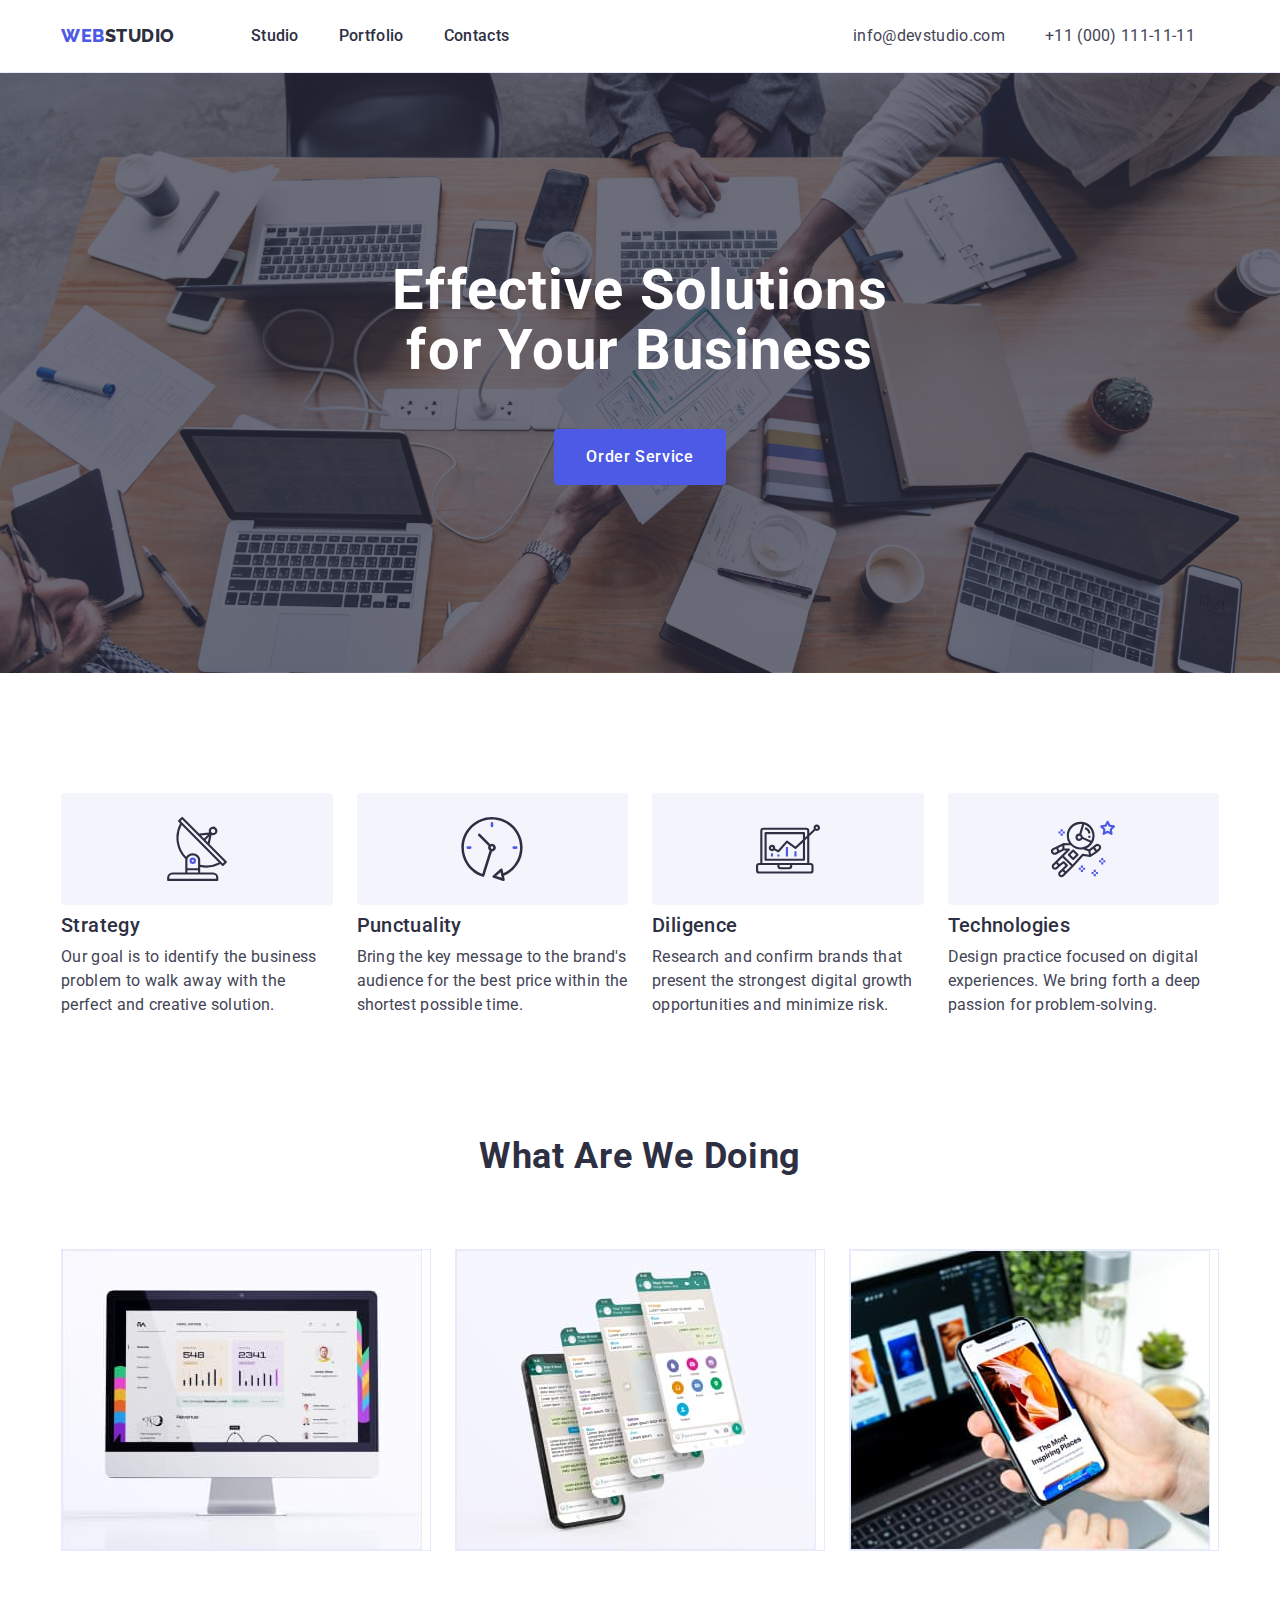
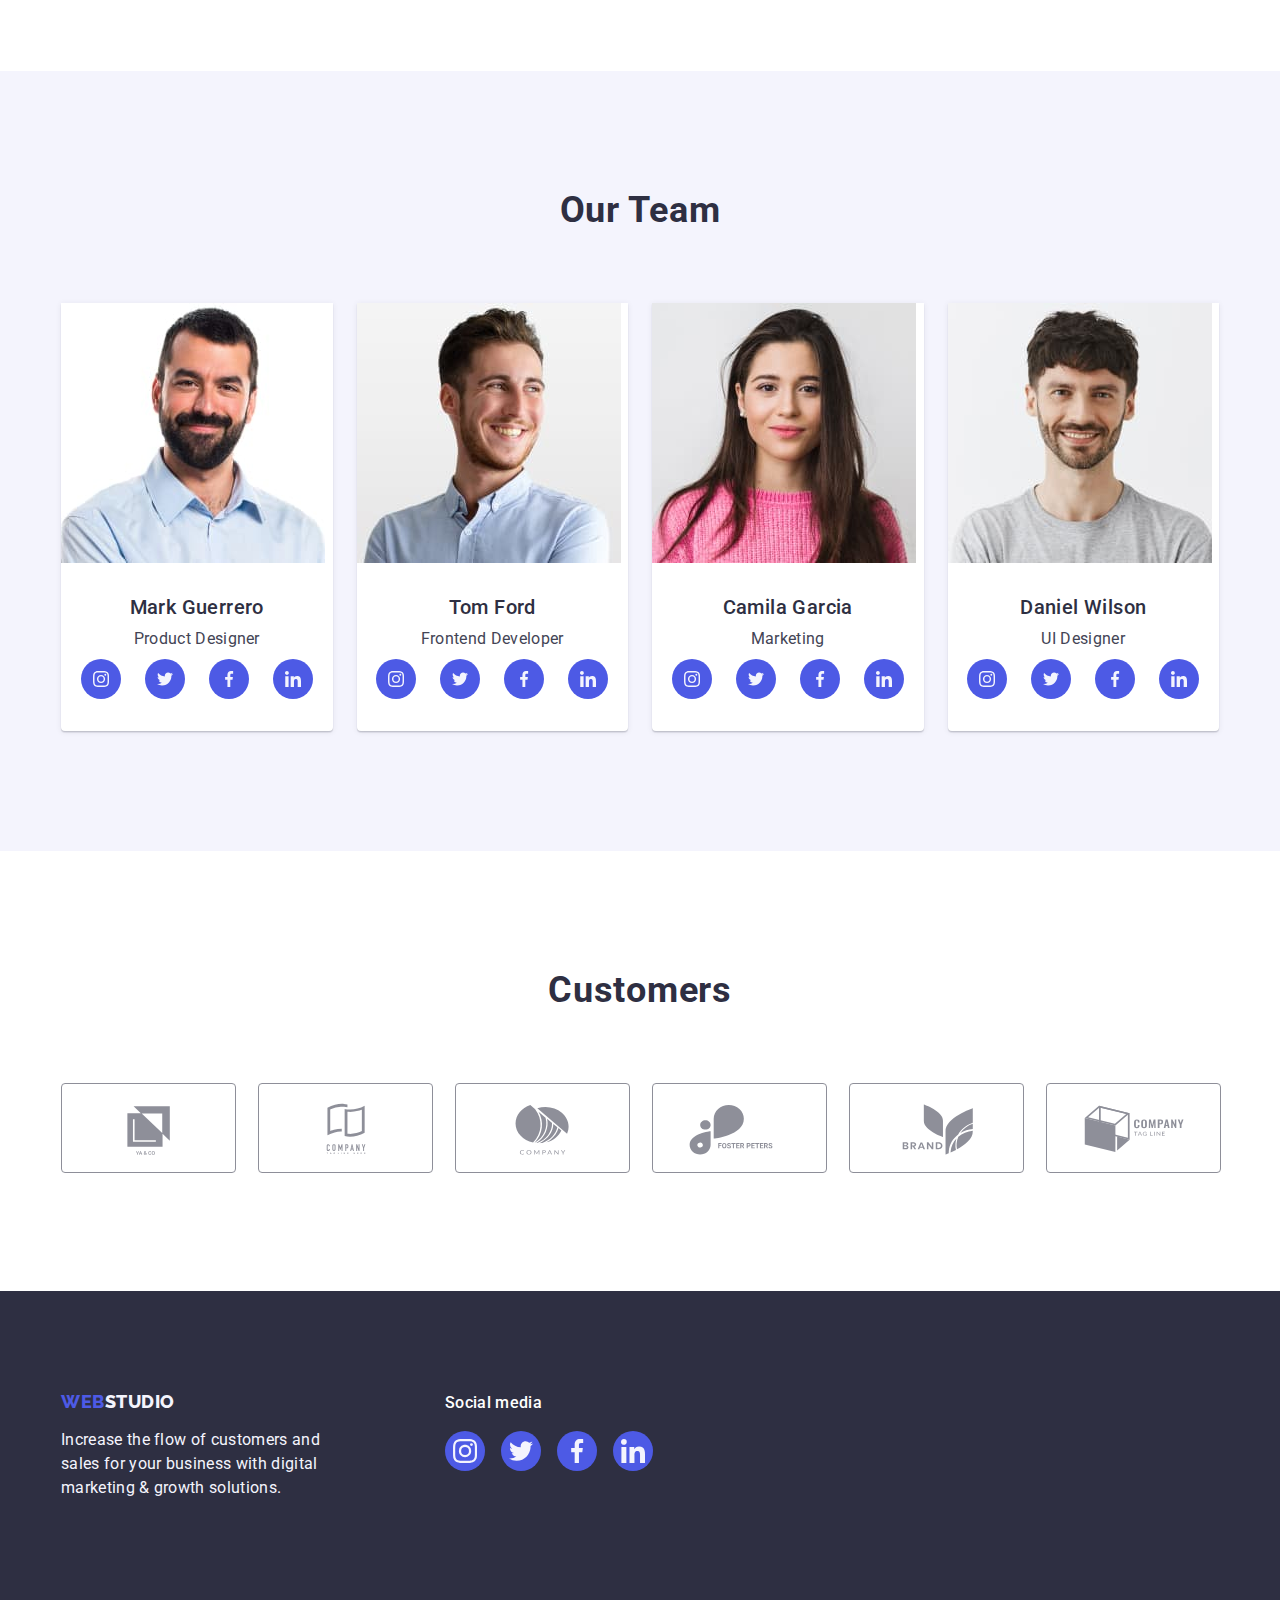
==== index.html @ c2e6d5c4 "Initial commit" ====
<!DOCTYPE html>
<html lang="en">
  <head>
    <meta charset="UTF-8" />
    <meta name="viewport" content="width=device-width, initial-scale=1.0" />
    <title>Document</title>
    <link rel="preconnect" href="https://fonts.googleapis.com" />
    <link rel="preconnect" href="https://fonts.gstatic.com" crossorigin />
    <link
      href="https://fonts.googleapis.com/css2?family=Raleway:wght@800&family=Roboto:wght@400;500;700;900&display=swap"
      rel="stylesheet"
    />
    <link
      rel="stylesheet"
      href="https://cdnjs.cloudflare.com/ajax/libs/modern-normalize/2.0.0/modern-normalize.min.css"
      integrity="sha512-4xo8blKMVCiXpTaLzQSLSw3KFOVPWhm/TRtuPVc4WG6kUgjH6J03IBuG7JZPkcWMxJ5huwaBpOpnwYElP/m6wg=="
      crossorigin="anonymous"
      referrerpolicy="no-referrer"
    />
    <link href="./css/style.css" rel="stylesheet" />
  </head>
  <body>
    <header class="header-border">
      <div class="container">
        <nav class="header-navigation-flex">
          <a class="logo link" href="./index.html"
            >Web<span class="studio">Studio</span></a
          >
          <ul class="list nav-list">
            <li>
              <a class="header-navigation link" href="./index.html">Studio</a>
            </li>
            <li>
              <a class="header-navigation link" href="./portfolio.html"
                >Portfolio</a
              >
            </li>
            <li><a class="header-navigation link" href="">Contacts</a></li>
          </ul>
        </nav>
        <address class="address">
          <ul class="list address-flex">
            <li>
              <a class="address-link link" href="mailto:info@devstudio.com"
                >info@devstudio.com</a
              >
            </li>
            <li>
              <a class="address-link link" href="tel:+110001111111">
                +11 (000) 111-11-11</a
              >
            </li>
          </ul>
        </address>
      </div>
    </header>
    <main>
      <section class="first-section section">
        <div class="container">
          <h1 class="first-section-title">
            Effective Solutions for Your Business
          </h1>
          <button type="button" class="order-service-btn">Order Service</button>
        </div>
      </section>

      <section class="section sec-section">
        <div class="container">
          <h2 class="sec-sect-title visually-hidden">Section 2</h2>
          <ul class="list sec-sect-list">
            <li class="sec-sect-list-item">
              <div class="sec-sect-icon-background">
                <svg width="64" height="64">
                  <use href="./images/icons.svg#icon-antenna-1"></use>
                </svg>
              </div>
              <h3 class="sec-sect-item-name">Strategy</h3>
              <p class="sec-sect-item">
                Our goal is to identify the business problem to walk away with
                the perfect and creative solution.
              </p>
            </li>

            <li class="sec-sect-list-item">
              <div class="sec-sect-icon-background">
                <svg width="64" height="64">
                  <use href="./images/icons.svg#icon-clock-1"></use>
                </svg>
              </div>
              <h3 class="sec-sect-item-name">Punctuality</h3>
              <p class="sec-sect-item">
                Bring the key message to the brand's audience for the best price
                within the shortest possible time.
              </p>
            </li>

            <li class="sec-sect-list-item">
              <div class="sec-sect-icon-background">
                <svg width="64" height="64">
                  <use href="./images/icons.svg#icon-diagram-1"></use>
                </svg>
              </div>
              <h3 class="sec-sect-item-name">Diligence</h3>
              <p class="sec-sect-item">
                Research and confirm brands that present the strongest digital
                growth opportunities and minimize risk.
              </p>
            </li>

            <li class="sec-sect-list-item">
              <div class="sec-sect-icon-background">
                <svg width="64" height="64">
                  <use href="./images/icons.svg#icon-astronaut-1"></use>
                </svg>
              </div>
              <h3 class="sec-sect-item-name">Technologies</h3>
              <p class="sec-sect-item">
                Design practice focused on digital experiences. We bring forth a
                deep passion for problem-solving.
              </p>
            </li>
          </ul>
        </div>
      </section>

      <section class="section">
        <div class="container">
          <h2 class="third-sect-title">What are we doing</h2>
          <ul class="list thrd-sect-list">
            <li class="third-sect-list-item">
              <img
                class="img"
                src="./images/monitor.jpg"
                alt="monitor with some statistics"
                width="360"
                height="300"
              />
            </li>
            <li class="third-sect-list-item">
              <img
                class="img"
                src="./images/phone-layers.jpg"
                alt="smartphone with layers of screens hoovering over it"
                width="360"
                height="300"
              />
            </li>
            <li class="third-sect-list-item">
              <img
                class="img"
                src="./images/phone-in-hand.jpg"
                alt="smartphone helded in hand"
                width="360"
                height="300"
              />
            </li>
          </ul>
        </div>
      </section>

      <section class="team-section section">
        <div class="container">
          <h2 class="team-section-title">Our Team</h2>
          <ul class="list team-list">
            <li class="team-card">
              <img
                class="img"
                src="./images/mark-guerrero.jpg"
                alt="A man with black hair and beard in blue shirt, proudly smiling"
                width="264"
                height="260"
              />
              <div class="teamcard-descript">
                <h3 class="team-member-name">Mark Guerrero</h3>
                <p class="team-position">Product Designer</p>
                <ul class="socialmedia-teamnav list">
                  <li class="socialmedia-icon">
                    <a href="" class="socialmedia-link">
                      <svg class="socialmedia-innericon" width="16" height="16">
                        <use href="./images/icons.svg#icon-instagram-1"></use>
                      </svg>
                    </a>
                  </li>
                  <li class="socialmedia-icon">
                    <a href="" class="socialmedia-link">
                      <svg class="socialmedia-innericon" width="16" height="16">
                        <use href="./images/icons.svg#icon-twitter-1"></use>
                      </svg>
                    </a>
                  </li>
                  <li class="socialmedia-icon">
                    <a href="" class="socialmedia-link">
                      <svg class="socialmedia-innericon" width="16" height="16">
                        <use href="./images/icons.svg#icon-facebook-1"></use>
                      </svg>
                    </a>
                  </li>
                  <li class="socialmedia-icon">
                    <a href="" class="socialmedia-link">
                      <svg class="socialmedia-innericon" width="16" height="16">
                        <use href="./images/icons.svg#icon-linkedin-1"></use>
                      </svg>
                    </a>
                  </li>
                </ul>
              </div>
            </li>
            <li class="team-card">
              <img
                class="img"
                src="./images/tom-ford.jpg"
                alt="smiling man with brown hair in a blue shirt"
                width="264"
                height="260"
              />
              <div class="teamcard-descript">
                <h3 class="team-member-name">Tom Ford</h3>
                <p class="team-position">Frontend Developer</p>
                <ul class="socialmedia-teamnav list">
                  <li class="socialmedia-icon">
                    <a href="" class="socialmedia-link">
                      <svg class="socialmedia-innericon" width="16" height="16">
                        <use href="./images/icons.svg#icon-instagram-1"></use>
                      </svg>
                    </a>
                  </li>
                  <li class="socialmedia-icon">
                    <a href="" class="socialmedia-link">
                      <svg class="socialmedia-innericon" width="16" height="16">
                        <use href="./images/icons.svg#icon-twitter-1"></use>
                      </svg>
                    </a>
                  </li>
                  <li class="socialmedia-icon">
                    <a href="" class="socialmedia-link">
                      <svg class="socialmedia-innericon" width="16" height="16">
                        <use href="./images/icons.svg#icon-facebook-1"></use>
                      </svg>
                    </a>
                  </li>
                  <li class="socialmedia-icon">
                    <a href="" class="socialmedia-link">
                      <svg class="socialmedia-innericon" width="16" height="16">
                        <use href="./images/icons.svg#icon-linkedin-1"></use>
                      </svg>
                    </a>
                  </li>
                </ul>
              </div>
            </li>
            <li class="team-card">
              <img
                class="img"
                src="./images/camila-garcia.jpg"
                alt="Smiling young woman in pink jumper with long brown hair"
                width="264"
                height="260"
              />
              <div class="teamcard-descript">
                <h3 class="team-member-name">Camila Garcia</h3>
                <p class="team-position">Marketing</p>
                <ul class="socialmedia-teamnav list">
                  <li class="socialmedia-icon">
                    <a href="" class="socialmedia-link">
                      <svg class="socialmedia-innericon" width="16" height="16">
                        <use href="./images/icons.svg#icon-instagram-1"></use>
                      </svg>
                    </a>
                  </li>
                  <li class="socialmedia-icon">
                    <a href="" class="socialmedia-link">
                      <svg class="socialmedia-innericon" width="16" height="16">
                        <use href="./images/icons.svg#icon-twitter-1"></use>
                      </svg>
                    </a>
                  </li>
                  <li class="socialmedia-icon">
                    <a href="" class="socialmedia-link">
                      <svg class="socialmedia-innericon" width="16" height="16">
                        <use href="./images/icons.svg#icon-facebook-1"></use>
                      </svg>
                    </a>
                  </li>
                  <li class="socialmedia-icon">
                    <a href="" class="socialmedia-link">
                      <svg class="socialmedia-innericon" width="16" height="16">
                        <use href="./images/icons.svg#icon-linkedin-1"></use>
                      </svg>
                    </a>
                  </li>
                </ul>
              </div>
            </li>
            <li class="team-card">
              <img
                class="img"
                src="./images/daniel-wilson.jpg"
                alt="Smiling man with bushy brown hair in grey T-shirt"
                width="264"
                height="260"
              />
              <div class="teamcard-descript">
                <h3 class="team-member-name">Daniel Wilson</h3>
                <p class="team-position">UI Designer</p>
                <ul class="socialmedia-teamnav list">
                  <li class="socialmedia-icon">
                    <a href="" class="socialmedia-link">
                      <svg class="socialmedia-innericon" width="16" height="16">
                        <use href="./images/icons.svg#icon-instagram-1"></use>
                      </svg>
                    </a>
                  </li>
                  <li class="socialmedia-icon">
                    <a href="" class="socialmedia-link">
                      <svg class="socialmedia-innericon" width="16" height="16">
                        <use href="./images/icons.svg#icon-twitter-1"></use>
                      </svg>
                    </a>
                  </li>
                  <li class="socialmedia-icon">
                    <a href="" class="socialmedia-link">
                      <svg class="socialmedia-innericon" width="16" height="16">
                        <use href="./images/icons.svg#icon-facebook-1"></use>
                      </svg>
                    </a>
                  </li>
                  <li class="socialmedia-icon">
                    <a href="" class="socialmedia-link">
                      <svg class="socialmedia-innericon" width="16" height="16">
                        <use href="./images/icons.svg#icon-linkedin-1"></use>
                      </svg>
                    </a>
                  </li>
                </ul>
              </div>
            </li>
          </ul>
        </div>
      </section>
      <section class="section">
        <div class="container">
          <h2 class="customers-title">Customers</h2>
          <ul class="list customers-list">
            <li class="customer-card">
              <a href="" class="customer-link"
                ><svg width="104" height="56" class="customer-icon">
                  <use href="./images/icons.svg#icon-client-1"></use>
                </svg>
              </a>
            </li>
            <li class="customer-card">
              <a href="" class="customer-link"
                ><svg width="104" height="56" class="customer-icon">
                  <use href="./images/icons.svg#icon-client-2"></use>
                </svg>
              </a>
            </li>
            <li class="customer-card">
              <a href="" class="customer-link"
                ><svg width="104" height="56" class="customer-icon">
                  <use href="./images/icons.svg#icon-client-3"></use>
                </svg>
              </a>
            </li>
            <li class="customer-card">
              <a href="" class="customer-link"
                ><svg width="104" height="56" class="customer-icon">
                  <use href="./images/icons.svg#icon-client-4"></use>
                </svg>
              </a>
            </li>
            <li class="customer-card">
              <a href="" class="customer-link"
                ><svg width="104" height="56" class="customer-icon">
                  <use href="./images/icons.svg#icon-client-5"></use>
                </svg>
              </a>
            </li>
            <li class="customer-card">
              <a href="" class="customer-link"
                ><svg width="104" height="56" class="customer-icon">
                  <use href="./images/icons.svg#icon-client-6"></use>
                </svg>
              </a>
            </li>
          </ul>
        </div>
      </section>
    </main>

    <footer class="footer">
      <div class="container footer-blocks">
        <div class="footer-leftblock">
          <a class="logo link footer-link" href="./index.html"
            >Web<span class="studio-footer">Studio</span></a
          >
          <p class="footer-catchphrase">
            Increase the flow of customers and sales for your business with
            digital marketing & growth solutions.
          </p>
        </div>
        <div>
          <p class="footer-socialmedia">Social media</p>
          <ul class="socialmedia-footernav list">
            <li class="footer-social-nav-icon">
              <a href="" class="footer-social-nav-link">
                <svg width="24" height="24" class="footer-social-inner-icon">
                  <use href="./images/icons.svg#icon-instagram-1"></use>
                </svg>
              </a>
            </li>
            <li class="footer-social-nav-icon">
              <a href="" class="footer-social-nav-link">
                <svg width="24" height="24" class="footer-social-inner-icon">
                  <use href="./images/icons.svg#icon-twitter-1"></use>
                </svg>
              </a>
            </li>
            <li class="footer-social-nav-icon">
              <a href="" class="footer-social-nav-link">
                <svg width="24" height="24" class="footer-social-inner-icon">
                  <use href="./images/icons.svg#icon-facebook-1"></use>
                </svg>
              </a>
            </li>
            <li class="footer-social-nav-icon">
              <a href="" class="footer-social-nav-link">
                <svg width="24" height="24" class="footer-social-inner-icon">
                  <use href="./images/icons.svg#icon-linkedin-1"></use>
                </svg>
              </a>
            </li>
          </ul>
        </div>
      </div>
    </footer>
  </body>
</html>
---- css/style.css ----
:root {
  --main-text-color: #434455;
  --main-background-color: #ffffff;
  --logo-color: #4d5ae5;
  --studio-color: #2e2f42;
  --cloud: #f4f4fd;
  --CORNFLOWER: #e7e9fc;
  --WHITE: #fff;
  --LIGHT-SLATE: #8e8f99;
}

h1,
h2,
h3,
h4,
h5,
h6,
p {
  margin: 0;
}

img {
  display: block;
  max-width: 100%;
  height: auto;
}

button {
  cursor: pointer;
  border: none;
  border-radius: 4px;
}

ul,
ol {
  list-style: none;
  margin: 0;
  padding-left: 0;
}
.list {
  list-style: none;
  margin: 0;
  padding-left: 0;
}
.link {
  text-decoration: none;
}

body {
  font-family: "Roboto", sans-serif;
  color: var(--main-text-color);
  background-color: var(--main-background-color);
  margin: 0px auto;
}

.visually-hidden {
  position: absolute;
  width: 1px;
  height: 1px;
  margin: -1px;
  border: 0;
  padding: 0;
  white-space: nowrap;
  clip-path: inset(100%);
  clip: rect(0 0 0 0);
  overflow: hidden;
}

.link {
  text-decoration: none;
}

.list {
  list-style: none;
}

.container {
  width: 1158px;
  padding: 0 15px;
  margin: 0 auto;
}

.section {
  padding: 120px 0;
}

.imageblock {
  display: block;
  max-width: 100%;
  height: auto;
}

.header-border {
  border-bottom: 1px solid #e7e9fc;
  box-shadow: 0px 1px 6px 0px rgba(46, 47, 66, 0.08),
    0px 1px 1px 0px rgba(46, 47, 66, 0.16),
    0px 2px 1px 0px rgba(46, 47, 66, 0.08);
}

header > .container {
  display: flex;
  justify-content: space-between;
}

.logo {
  color: var(--logo-color);
  font-family: "Raleway", sans-serif;
  font-size: 18px;
  font-weight: 800;
  line-height: 1.17;
  letter-spacing: 0.03em;
  text-transform: uppercase;
  margin-right: 76px;
}

.studio {
  color: var(--studio-color);
}

.studio-footer {
  color: #f4f4fd;
}

.header-navigation {
  font-size: 16px;
  font-weight: 500;
  line-height: 1.5;
  letter-spacing: 0.02em;
  color: var(--studio-color);
  padding: 24px 0;
  display: block;
}

.header-navigation-flex {
  display: flex;
  align-items: center;
}

.nav-list {
  display: flex;
  gap: 40px;
}

.header-navigation:hover,
.header-navigation:focus {
  color: #404bbf;
}

.address {
  font-size: 16px;
  line-height: 1.5;
  font-style: normal;
  padding: 24px;
}

.address-flex {
  display: flex;
  gap: 40px;
  align-items: stretch;
}

.address-link {
  letter-spacing: 0.02em;
  color: var(--main-text-color);
  display: block;
}

.address-link:hover,
.address-link:focus {
  color: #404bbf;
}

.first-section {
  background: var(--studio-color);
  padding: 188px 0;
  background-image: linear-gradient(
      rgba(46, 47, 66, 0.7),
      rgba(46, 47, 66, 0.7)
    ),
    url(../images/people-office.jpg);
  background-repeat: no-repeat;
  background-size: cover;
  max-width: 1440px;
  background-position: center;
  margin: 0 auto;
}
.first-section-title {
  font-size: 56px;
  line-height: 1.07;
  text-align: center;
  letter-spacing: 0.02em;
  color: #ffffff;
  max-width: 496px;
  margin: 0 auto 48px;
}
.order-service-btn {
  background-color: #4d5ae5;
  font-family: "Roboto", sans-serif;
  font-weight: 500;
  font-size: 16px;
  text-align: center;
  line-height: 1.5;
  letter-spacing: 0.04em;
  color: #ffffff;
  cursor: pointer;
  padding: 16px 32px;
  margin-top: 48px;
  display: block;
  margin: 0 auto;
  min-width: 169px;
}
.order-service-btn:hover,
.order-service-btn:focus {
  background-color: #404bbf;
}

.sec-section {
  padding-bottom: 0px;
}

.sec-sect-title {
  font-weight: 500;
  font-size: 20px;
  line-height: 1.2;
  letter-spacing: 0.02em;
  color: var(--studio-color);
}

.sec-sect-list {
  display: flex;
  gap: 24px;
}

.sec-sect-icon-background {
  background-color: var(--cloud);
  border-radius: 4px;
  display: flex;
  align-items: center;
  justify-content: center;
  height: 112px;
  margin-bottom: 8px;
}

.sec-sect-item-name {
  font-size: 20px;
  font-weight: 500;
  line-height: 1.2;
  letter-spacing: 0.4px;
  color: var(--studio-color);
  margin-bottom: 8px;
}
.sec-sect-list-item {
  width: calc((100% - 72px) / 4);
}
.sec-sect-item {
  font-size: 16px;
  font-weight: 400;
  line-height: 1.5;
  letter-spacing: 0.32px;
}
.third-sect-title {
  font-size: 36px;
  font-style: normal;
  font-weight: 700;
  line-height: 1.11;
  letter-spacing: 0.72px;
  text-transform: capitalize;
  color: var(--studio-color);
  text-align: center;
  margin-bottom: 72px;
}
.thrd-sect-list {
  display: flex;
  gap: 24px;
}

.thrd-sect-list li {
  border: 1px solid #e7e9fc;
}

.third-sect-list-item {
  width: calc((100% - 48px) / 3);
}

.team-section {
  background-color: #f4f4fd;
}
.team-section-title {
  font-size: 36px;
  font-style: normal;
  font-weight: 700;
  line-height: 1.11;
  letter-spacing: 0.02em;
  text-transform: capitalize;
  text-align: center;
  color: var(--studio-color);
  margin-bottom: 72px;
}

.team-list {
  display: flex;
  gap: 24px;
}
.team-card {
  background-color: #ffffff;
  border-radius: 0px 0px 4px 4px;
  box-shadow: 0px 2px 1px 0px rgba(46, 47, 66, 0.08),
    0px 1px 1px 0px rgba(46, 47, 66, 0.16),
    0px 1px 6px 0px rgba(46, 47, 66, 0.08);
  width: calc((100% - 72px) / 4);
}
.teamcard-descript {
  padding: 32px 0px;
}
.team-member-name {
  font-size: 20px;
  font-weight: 500;
  line-height: 1.2;
  letter-spacing: 0.02em;
  color: var(--studio-color);
  text-align: center;
  margin-bottom: 8px;
}
.team-position {
  font-size: 16px;
  line-height: 1.5;
  letter-spacing: 0.02em;
  text-align: center;
}

.socialmedia-teamnav {
  display: flex;
  justify-content: center;
  margin-top: 8px;
  gap: 24px;
}

.socialmedia-icon {
  width: 40px;
  height: 40px;
}

.socialmedia-link {
  width: 100%;
  height: 100%;
  background-color: var(--logo-color);
  border-radius: 50%;
  display: flex;
  align-items: center;
  justify-content: center;
}

.socialmedia-link:hover,
.socialmedia-link:focus {
  background-color: #404bbf;
}

.socialmedia-innericon {
  fill: var(--cloud);
}
.portfolio-section {
  padding: 96px 0 120px 0;
}

.philter {
  margin: 0 auto;
  max-width: 586px;
  padding-inline-start: 0px;
  justify-content: center;
  margin-bottom: 72px;
}

.philter {
  display: flex;
  gap: 24px;
  margin-bottom: 72px;
}

.philter-button {
  font-family: "Roboto", sans-serif;
  background-color: var(--cloud);
  color: var(--logo-color);
  font-size: 16px;
  font-weight: 500;
  line-height: 1.5;
  letter-spacing: 0.04em;
  cursor: pointer;
  padding: 12px 24px;
  border: 1px solid var(--CORNFLOWER);
  white-space: nowrap;
}

.philter-button:hover,
.philter-button:focus {
  background-color: #404bbf;
  color: #ffffff;
  border: 1px solid transparent;
  box-shadow: 0px 2px 2px 0px rgba(0, 0, 0, 0.12),
    0px 2px 1px 0px rgba(0, 0, 0, 0.08), 0px 3px 1px 0px rgba(0, 0, 0, 0.1);
}

.applink {
  display: block;
}

.applink:hover,
.applink:focus {
  box-shadow: 0px 1px 6px rgba(46, 47, 66, 0.08),
    0px 1px 1px rgba(46, 47, 66, 0.16), 0px 2px 1px rgba(46, 47, 66, 0.08);
}

.portfolio-itemlist {
  display: flex;
  flex-wrap: wrap;
  gap: 24px;
  row-gap: 48px;
}

.portfolio-card {
  width: calc((100% - 48px) / 3);
}

.portfolio-card-descript {
  padding: 32px 16px;
  border: 1px solid #e7e9fc;
  border-top: none;
}

.portfolio-item-title {
  font-size: 20px;
  font-weight: 500;
  line-height: 1.2;
  letter-spacing: 0.02em;
  color: var(--studio-color);
  margin-bottom: 8px;
}

.portfolio-item-philtertag {
  font-size: 16px;
  line-height: 1.5;
  letter-spacing: 0.02em;
  color: var(--main-text-color);
}

.customers-title {
  font-size: 36px;
  font-style: normal;
  font-weight: 700;
  line-height: 1.11;
  letter-spacing: 0.02em;
  text-transform: capitalize;
  text-align: center;
  color: var(--studio-color);
  margin-bottom: 72px;
}

.customers-list {
  display: flex;
  gap: 24px;
}

.customer-card {
  width: calc((100% - 120px) / 6);
  height: 88px;
}

.customer-link {
  width: 100%;
  height: 100%;
  border: 1px solid #8e8f99;
  border-radius: 4px;
  display: flex;
  align-items: center;
  justify-content: center;
  color: var(--LIGHT-SLATE);
}

.customer-link:hover,
.customer-link:focus {
  border-color: #404bbf;
  color: #404bbf;
}

.customer-icon {
  fill: currentColor;
}

.footer {
  background-color: var(--studio-color);
  padding: 100px 0;
}

.footer-link {
  display: inline-block;
  margin-bottom: 16px;
}
.footer-catchphrase {
  color: #f4f4fd;
  line-height: 1.5;
  letter-spacing: 0.02em;
  max-width: 264px;
}

.footer-blocks {
  display: flex;
  align-items: baseline;
}

.footer-socialmedia {
  color: var(--WHITE, #fff);
  font-size: 16px;
  font-weight: 500;
  line-height: 1.5;
  letter-spacing: 0.02em;
  margin-bottom: 16px;
}

.footer-leftblock {
  margin-right: 120px;
}

.socialmedia-footernav {
  display: flex;
  gap: 16px;
}
.footer-social-nav-icon {
  height: 40px;
  width: 40px;
}

.footer-social-nav-link {
  width: 100%;
  height: 100%;
  background-color: var(--logo-color);
  border-radius: 50%;
  display: flex;
  align-items: center;
  justify-content: center;
}

.footer-social-nav-link:hover,
.footer-social-nav-link:focus {
  background-color: #31d0aa;
}

.footer-social-inner-icon {
  fill: var(--cloud);
}
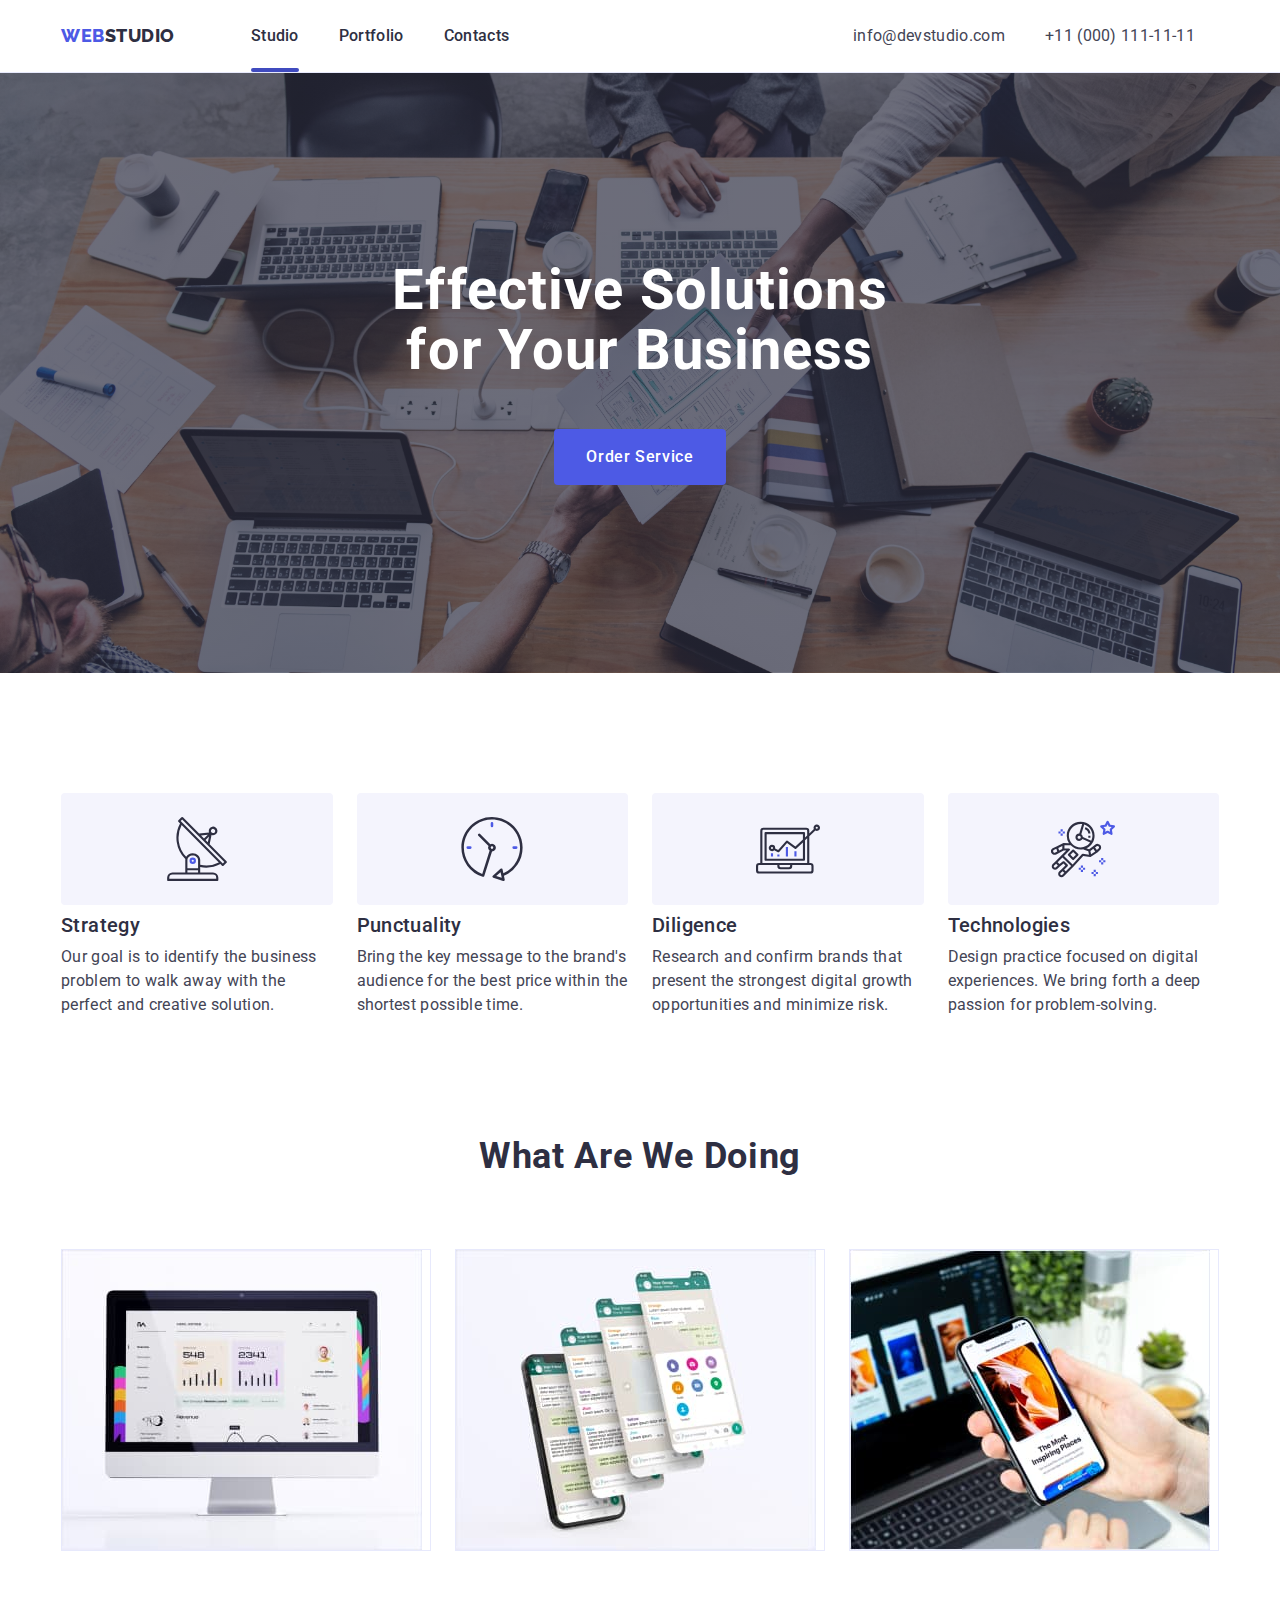
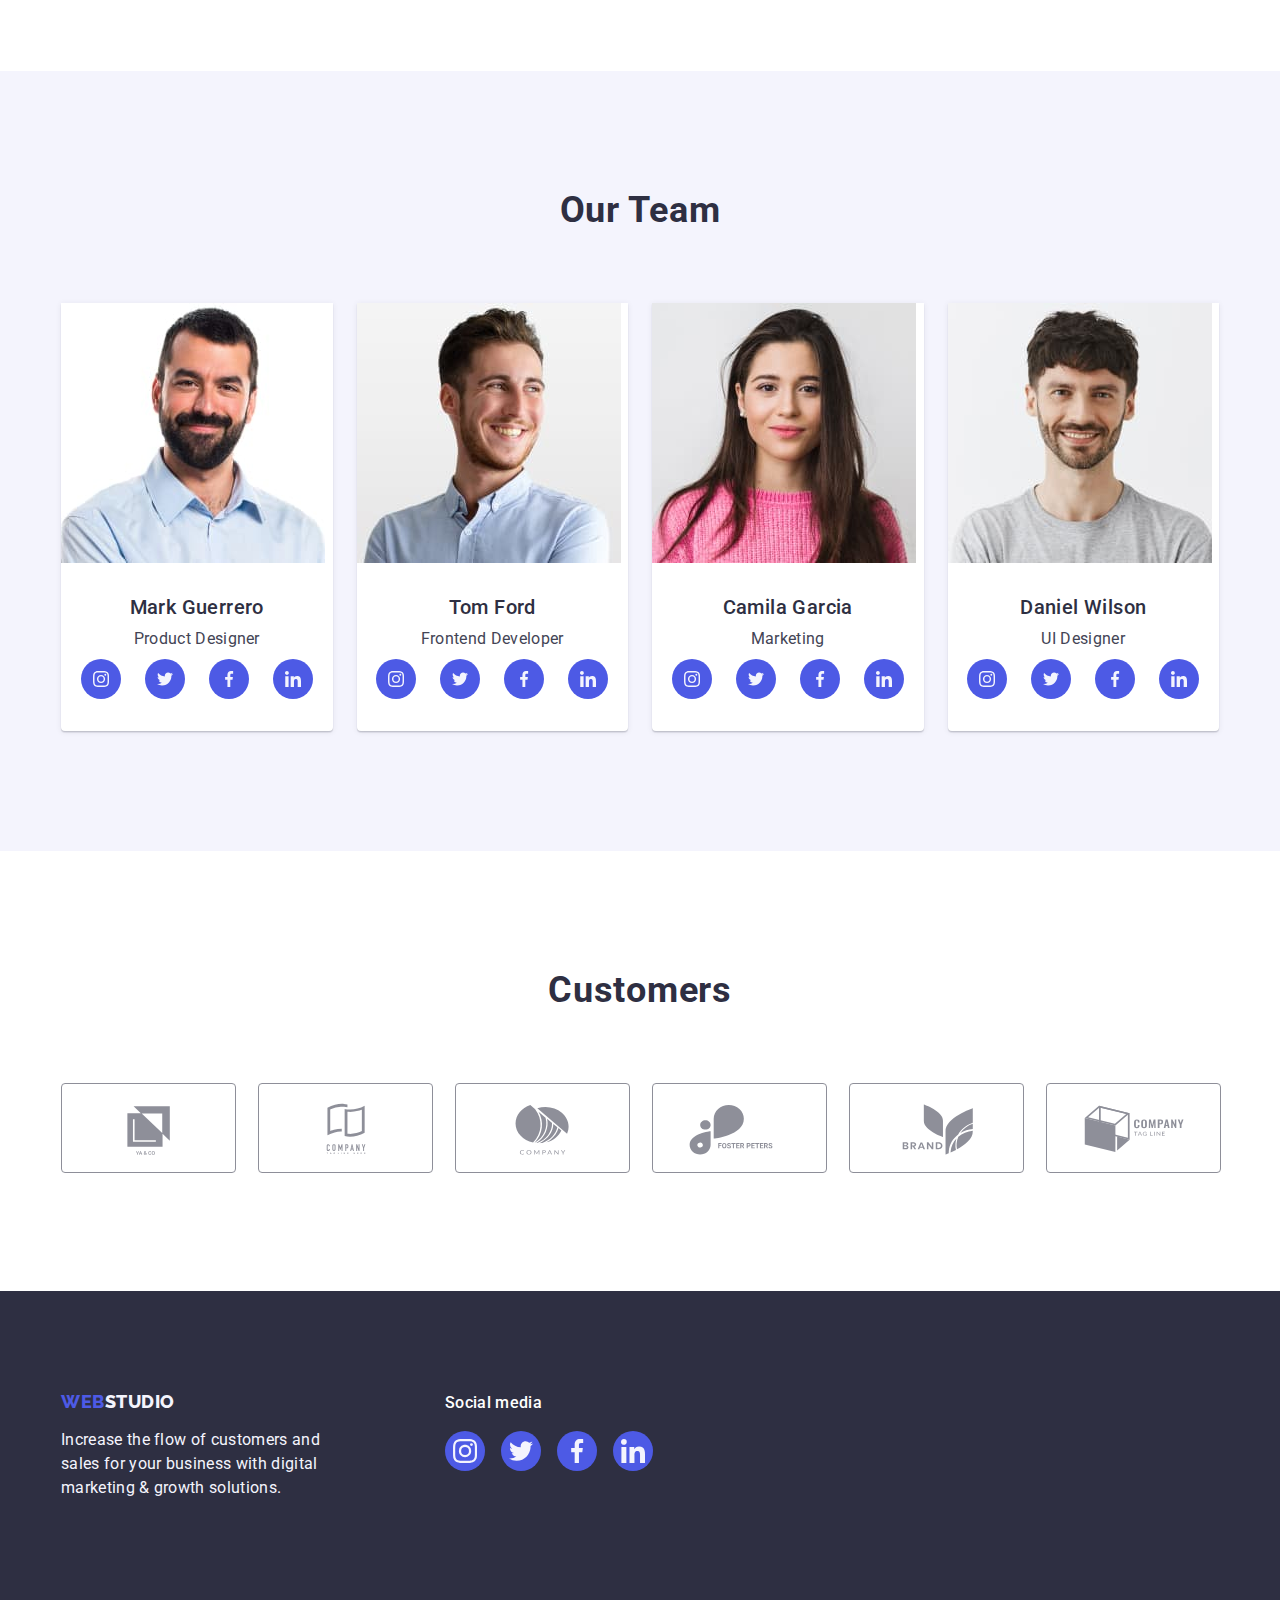
==== commit fcfd7317: "hw5 overlays and nav" ====
--- a/index.html
+++ b/index.html
@@ -28,7 +28,11 @@
           >
           <ul class="list nav-list">
             <li>
-              <a class="header-navigation link" href="./index.html">Studio</a>
+              <a
+                class="header-navigation link navigation-underline"
+                href="./index.html"
+                >Studio</a
+              >
             </li>
             <li>
               <a class="header-navigation link" href="./portfolio.html"
--- a/css/style.css
+++ b/css/style.css
@@ -129,6 +129,9 @@
   color: var(--studio-color);
   padding: 24px 0;
   display: block;
+  transition-property: color;
+  transition-duration: 250ms;
+  transition-timing-function: cubic-bezier(0.4, 0, 0.2, 1);
 }
 
 .header-navigation-flex {
@@ -163,6 +166,9 @@
   letter-spacing: 0.02em;
   color: var(--main-text-color);
   display: block;
+  transition-property: color;
+  transition-duration: 250ms;
+  transition-timing-function: cubic-bezier(0.4, 0, 0.2, 1);
 }
 
 .address-link:hover,
@@ -208,6 +214,9 @@
   display: block;
   margin: 0 auto;
   min-width: 169px;
+  transition-property: background-color;
+  transition-duration: 250ms;
+  transition-timing-function: cubic-bezier(0.4, 0, 0.2, 1);
 }
 .order-service-btn:hover,
 .order-service-btn:focus {
@@ -348,6 +357,9 @@
   display: flex;
   align-items: center;
   justify-content: center;
+  transition-property: background-color;
+  transition-duration: 250ms;
+  transition-timing-function: cubic-bezier(0.4, 0, 0.2, 1);
 }
 
 .socialmedia-link:hover,
@@ -388,6 +400,9 @@
   padding: 12px 24px;
   border: 1px solid var(--CORNFLOWER);
   white-space: nowrap;
+  transition-property: color, background-color, border, box-shadow;
+  transition-duration: 250ms;
+  transition-timing-function: cubic-bezier(0.4, 0, 0.2, 1);
 }
 
 .philter-button:hover,
@@ -401,12 +416,46 @@
 
 .applink {
   display: block;
+  transition-property: box-shadow;
+  transition-duration: 250ms;
+  transition-timing-function: cubic-bezier(0.4, 0, 0.2, 1);
+}
+
+.appcard-overlay-frame {
+  width: 360px;
+  height: 300px;
+  overflow: hidden;
+  position: relative;
+}
+
+.appcard-overlay {
+  position: absolute;
+  top: 0;
+  left: 0;
+  width: 360px;
+  height: 300px;
+  transform: translateY(100%);
+  background-color: var(--logo-color);
+  padding: 40px 32px;
+  color: var(--cloud);
+  font-size: 16px;
+  font-style: normal;
+  font-weight: 400;
+  line-height: 1.5;
+  letter-spacing: 0.32px;
+  transition: transform 250ms ease;
+}
+
+.applink:hover .appcard-overlay,
+.applink:focus .appcard-overlay {
+  transform: translateY(0%);
 }
 
 .applink:hover,
 .applink:focus {
   box-shadow: 0px 1px 6px rgba(46, 47, 66, 0.08),
     0px 1px 1px rgba(46, 47, 66, 0.16), 0px 2px 1px rgba(46, 47, 66, 0.08);
+  transform: translateY(0%);
 }
 
 .portfolio-itemlist {
@@ -473,6 +522,9 @@
   align-items: center;
   justify-content: center;
   color: var(--LIGHT-SLATE);
+  transition-property: border-color, color;
+  transition-duration: 250ms;
+  transition-timing-function: cubic-bezier(0.4, 0, 0.2, 1);
 }
 
 .customer-link:hover,
@@ -536,6 +588,9 @@
   display: flex;
   align-items: center;
   justify-content: center;
+  transition-property: background-color;
+  transition-duration: 250ms;
+  transition-timing-function: cubic-bezier(0.4, 0, 0.2, 1);
 }
 
 .footer-social-nav-link:hover,
@@ -546,3 +601,18 @@
 .footer-social-inner-icon {
   fill: var(--cloud);
 }
+
+.navigation-underline {
+  position: relative;
+}
+
+.navigation-underline::after {
+  content: "";
+  width: 100%;
+  height: 4px;
+  position: absolute;
+  bottom: 0;
+  right: 0;
+  background: #404bbf;
+  border-radius: 2px;
+}
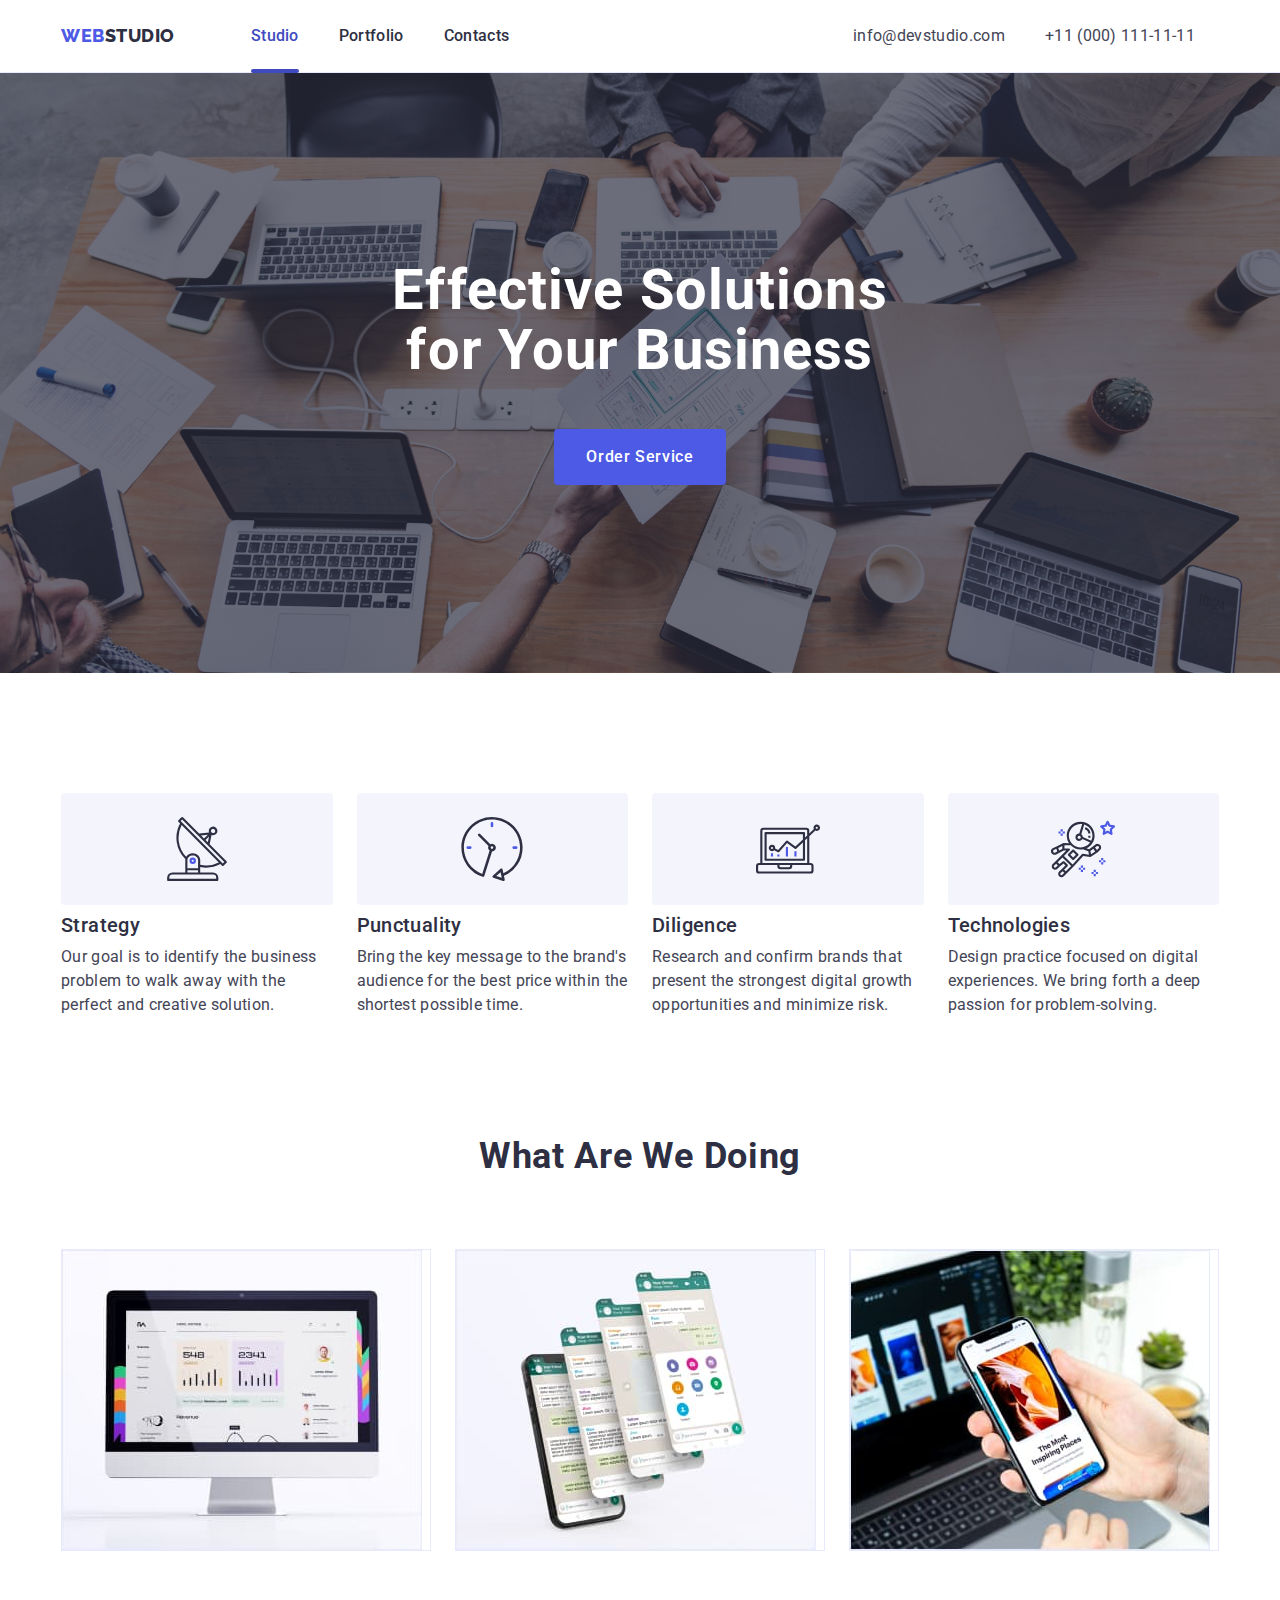
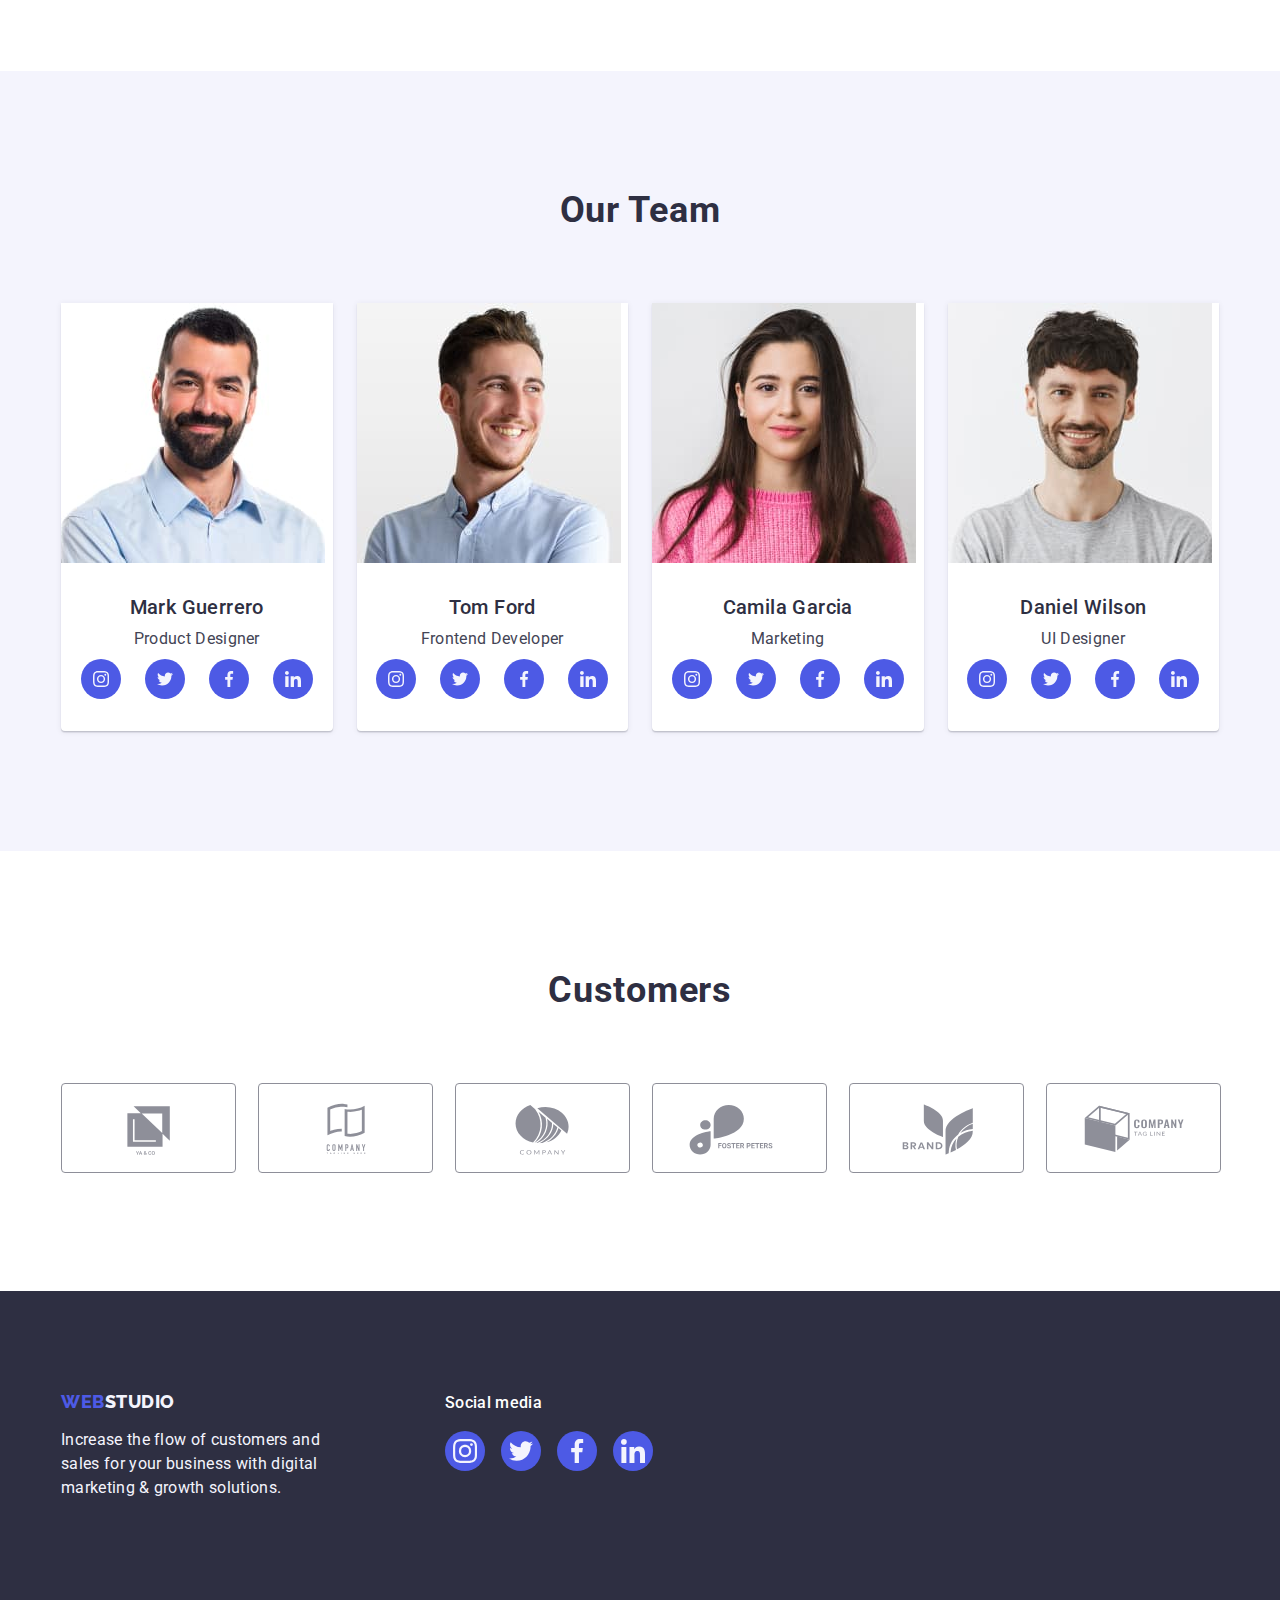
==== commit 1c49225b: "hw05 issues01" ====
--- a/index.html
+++ b/index.html
@@ -64,7 +64,9 @@
           <h1 class="first-section-title">
             Effective Solutions for Your Business
           </h1>
-          <button type="button" class="order-service-btn">Order Service</button>
+          <button data-modal-open type="button" class="order-service-btn">
+            Order Service
+          </button>
         </div>
       </section>
 
@@ -438,5 +440,32 @@
         </div>
       </div>
     </footer>
+
+    <div class="modal is-hidden" data-modal>
+      <div class="modal-box">
+        <button type="button" class="modal-close-btn" data-modal-close>
+          <svg
+            xmlns="http://www.w3.org/2000/svg"
+            width="8"
+            height="8"
+            viewBox="0 0 8 8"
+            fill="none"
+          >
+            <g clip-path="url(#clip0_600858_150)">
+              <path
+                d="M8 0.805714L7.19429 0L4 3.19429L0.805714 0L0 0.805714L3.19429 4L0 7.19429L0.805714 8L4 4.80571L7.19429 8L8 7.19429L4.80571 4L8 0.805714Z"
+                fill="#2E2F42"
+              />
+            </g>
+            <defs>
+              <clipPath id="clip0_600858_150">
+                <rect width="8" height="8" fill="white" />
+              </clipPath>
+            </defs>
+          </svg>
+        </button>
+      </div>
+    </div>
+    <script src="./js/modal.js"></script>
   </body>
 </html>
--- a/css/style.css
+++ b/css/style.css
@@ -604,6 +604,7 @@
 
 .navigation-underline {
   position: relative;
+  color: #404bbf;
 }
 
 .navigation-underline::after {
@@ -615,4 +616,64 @@
   right: 0;
   background: #404bbf;
   border-radius: 2px;
-}
+  bottom: -1px;
+}
+
+.is-hidden {
+  pointer-events: none;
+  visibility: hidden;
+  opacity: 0;
+  transform: translateY(-50%);
+}
+
+.modal {
+  display: flex;
+  position: fixed;
+  left: 0;
+  right: 0;
+  top: 0;
+  bottom: 0;
+  background: var(--NAVY-BLUE-modal, rgba(46, 47, 66, 0.4));
+  transform: translateY(0%);
+  opacity: 1;
+  transition: opacity 250ms cubic-bezier(0.4, 0, 0.2, 1),
+    visibility 250ms cubic-bezier(0.4, 0, 0.2, 1);
+}
+
+.modal-box {
+  position: absolute;
+  width: 408px;
+  min-height: 584px;
+  border-radius: 4px;
+  background: #fcfcfc;
+  box-shadow: 0px 2px 1px 0px rgba(0, 0, 0, 0.2),
+    0px 1px 3px 0px rgba(0, 0, 0, 0.12), 0px 1px 1px 0px rgba(0, 0, 0, 0.14);
+  top: 50%;
+  left: 50%;
+  transform: translate(-50%, -50%) scale(1);
+  transition: transform 250ms cubic-bezier(0.4, 0, 0.2, 1);
+  padding: 24px;
+}
+
+.modal-close-btn {
+  position: absolute;
+  display: flex;
+  align-items: center;
+  justify-content: center;
+  background-color: #e7e9fc;
+  padding: 0;
+  border: 1px solid rgba(0, 0, 0, 0.1);
+  border-radius: 50%;
+  right: 24px;
+  top: 24px;
+  width: 24px;
+  height: 24px;
+  transition: background-color 250ms cubic-bezier(0.4, 0, 0.2, 1),
+    border 250ms cubic-bezier(0.4, 0, 0.2, 1);
+}
+
+.modal-close-btn:hover,
+.modal-close-btn:focus {
+  background-color: #404bbf;
+  border: none;
+}
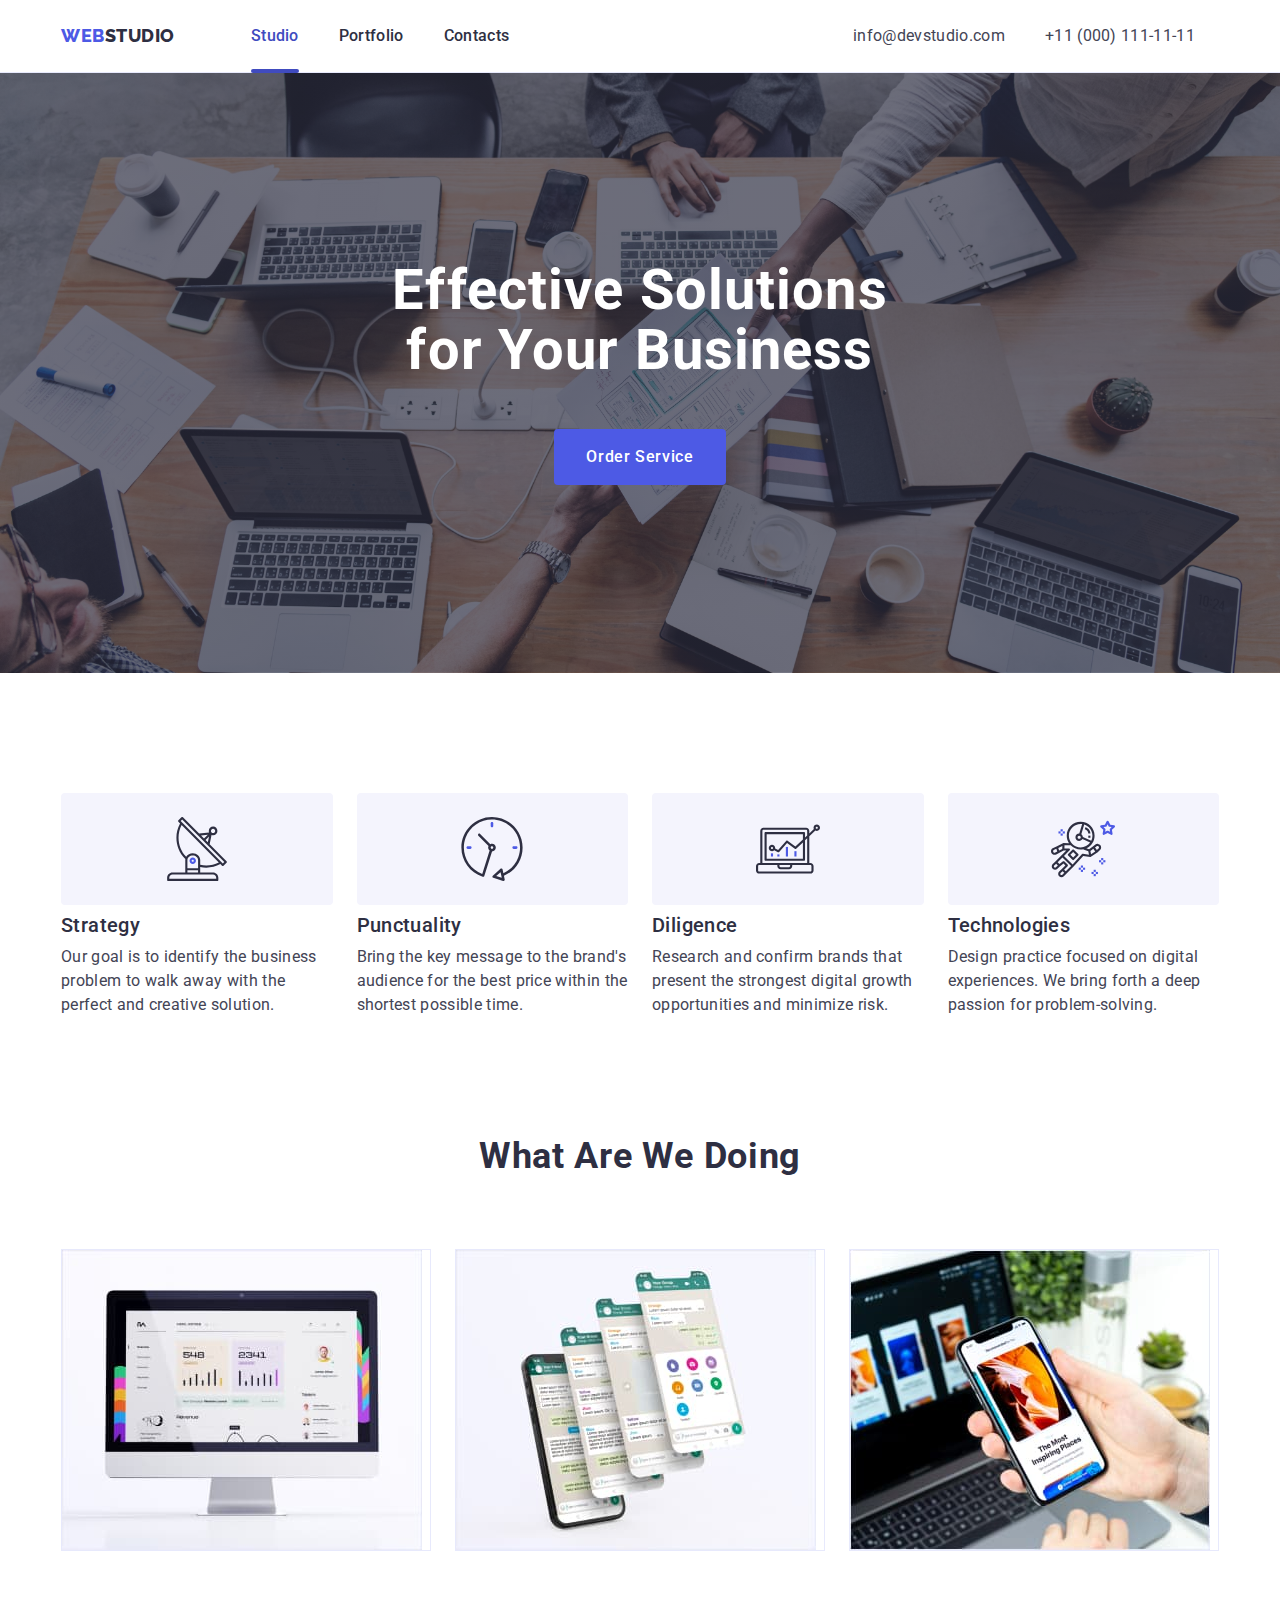
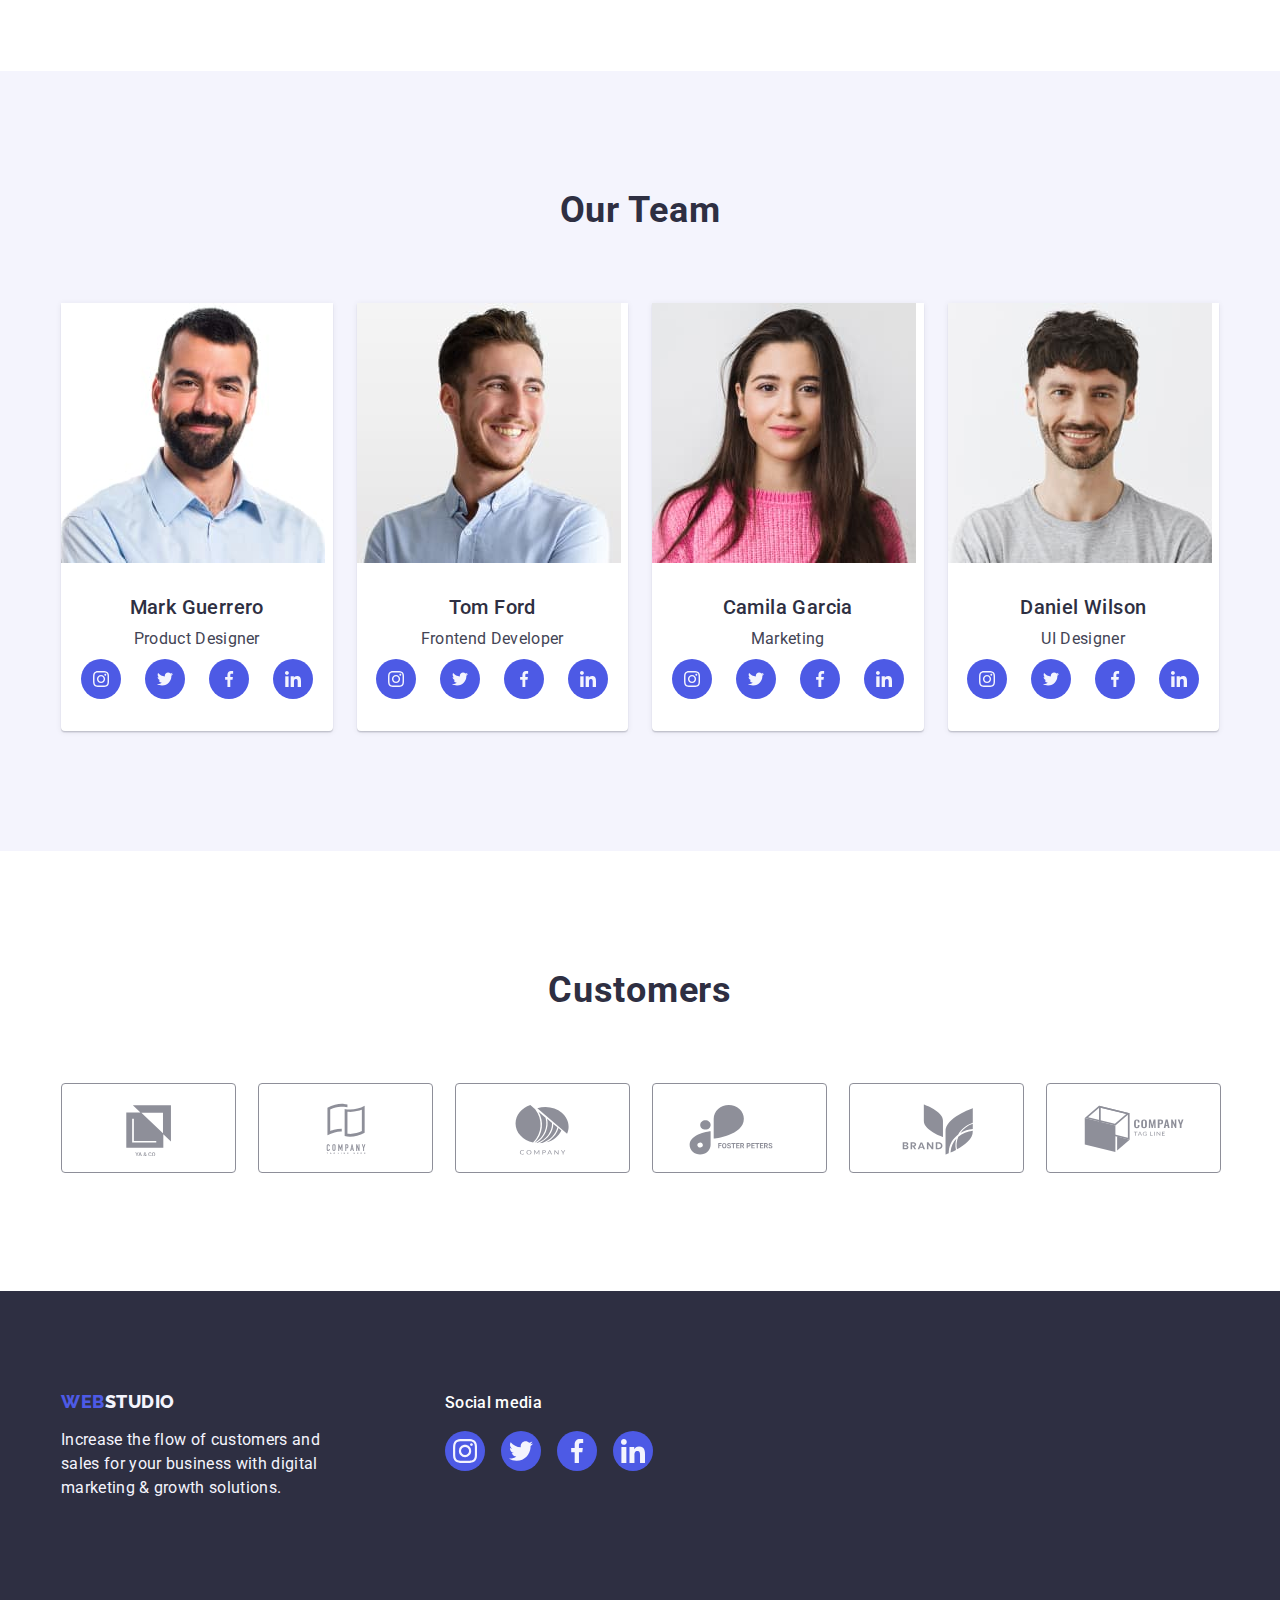
==== commit 7a158e84: "hw05 issues02" ====
--- a/index.html
+++ b/index.html
@@ -444,24 +444,8 @@
     <div class="modal is-hidden" data-modal>
       <div class="modal-box">
         <button type="button" class="modal-close-btn" data-modal-close>
-          <svg
-            xmlns="http://www.w3.org/2000/svg"
-            width="8"
-            height="8"
-            viewBox="0 0 8 8"
-            fill="none"
-          >
-            <g clip-path="url(#clip0_600858_150)">
-              <path
-                d="M8 0.805714L7.19429 0L4 3.19429L0.805714 0L0 0.805714L3.19429 4L0 7.19429L0.805714 8L4 4.80571L7.19429 8L8 7.19429L4.80571 4L8 0.805714Z"
-                fill="#2E2F42"
-              />
-            </g>
-            <defs>
-              <clipPath id="clip0_600858_150">
-                <rect width="8" height="8" fill="white" />
-              </clipPath>
-            </defs>
+          <svg width="8" height="8" class="icon-close">
+            <use href="./images/icons.svg#icon-icon-close" />
           </svg>
         </button>
       </div>
--- a/css/style.css
+++ b/css/style.css
@@ -400,9 +400,10 @@
   padding: 12px 24px;
   border: 1px solid var(--CORNFLOWER);
   white-space: nowrap;
-  transition-property: color, background-color, border, box-shadow;
-  transition-duration: 250ms;
-  transition-timing-function: cubic-bezier(0.4, 0, 0.2, 1);
+  transition: color 250ms cubic-bezier(0.4, 0, 0.2, 1),
+    background-color 250ms cubic-bezier(0.4, 0, 0.2, 1),
+    border-color 250ms cubic-bezier(0.4, 0, 0.2, 1),
+    box-shadow 250ms cubic-bezier(0.4, 0, 0.2, 1);
 }
 
 .philter-button:hover,
@@ -623,7 +624,6 @@
   pointer-events: none;
   visibility: hidden;
   opacity: 0;
-  transform: translateY(-50%);
 }
 
 .modal {
@@ -634,8 +634,6 @@
   top: 0;
   bottom: 0;
   background: var(--NAVY-BLUE-modal, rgba(46, 47, 66, 0.4));
-  transform: translateY(0%);
-  opacity: 1;
   transition: opacity 250ms cubic-bezier(0.4, 0, 0.2, 1),
     visibility 250ms cubic-bezier(0.4, 0, 0.2, 1);
 }
@@ -677,3 +675,12 @@
   background-color: #404bbf;
   border: none;
 }
+
+.icon-close {
+  transition: fill 250ms cubic-bezier(0.4, 0, 0.2, 1);
+}
+
+.icon-close:hover,
+.icon-close:focus {
+  fill: #ffffff;
+}
